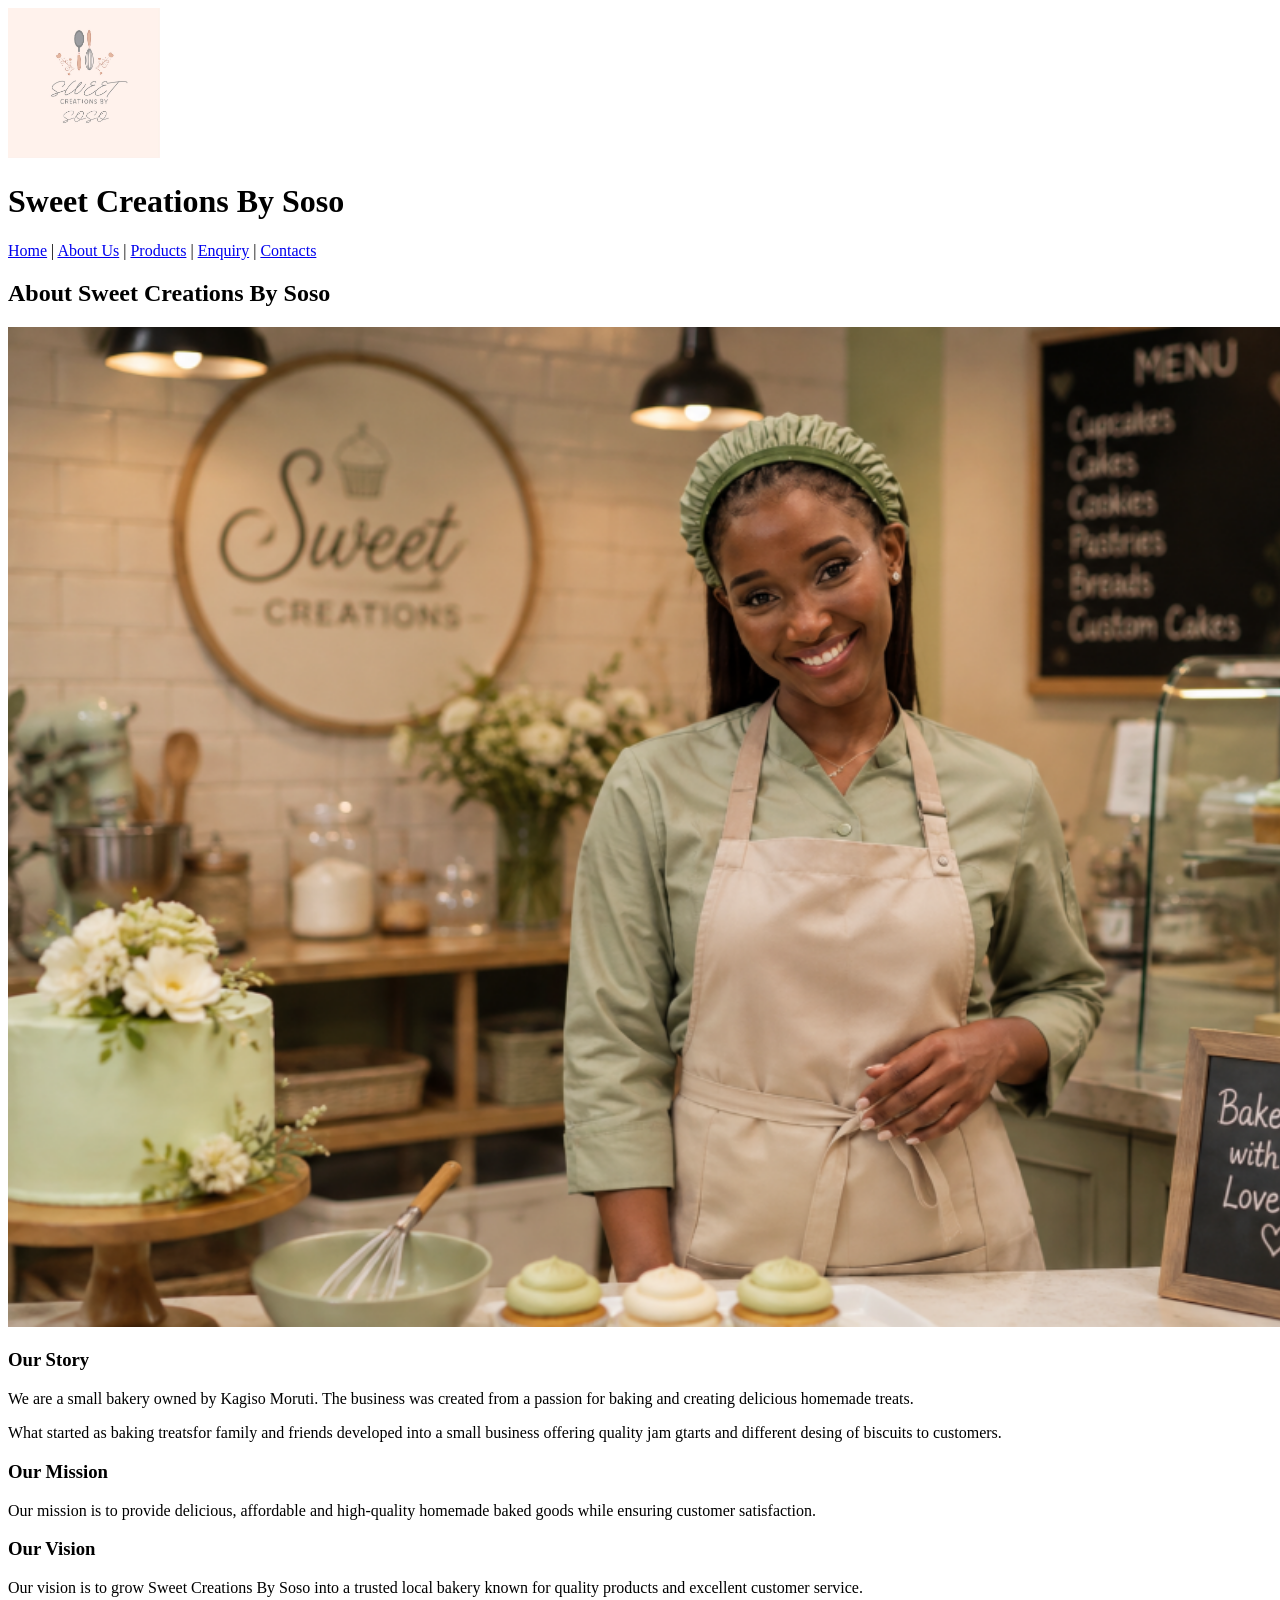
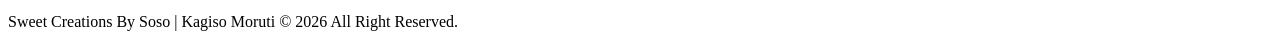
==== about.html @ 3619a00d "WEBE5020 - Task 1 This is Task 1 requirements and HTML contents" ====
<!DOCTYPE html>
<html lang ="en">
    <head>
        <meta charset="UTF-8">
        <meta name="viewport" content="width=device-with, initial-scale=1.0">

        <title>Sweet Creations By Soso | About Us</title>

    </head>

    <body>

        <header>
            <div class="Logo">
                <img src="_images/_logo.jpg" height="150" weight="100" alt="Sweet Creations By Soso Logo">
                <h1> Sweet Creations By Soso</h1>
            </div>

            <nav>
                <a href="index.html">Home</a> |
                <a href="about.html">About Us</a> |
                <a href="products.html">Products</a> |
                <a href="enquiry.html">Enquiry</a> |
                <a href="contact.html">Contacts</a>
            </nav>
        </header>

        <main>

            <sections class="about">
                <h2> About Sweet Creations By Soso </h2>

                <img src="_images/_owner.png" height="1000" weight="2500" alt="Sweet Creations By Soso bakes products">

                <h3> Our Story</h3>
                <p> We are a small bakery owned by Kagiso Moruti. 
                    The business was created from a passion for baking and creating delicious homemade treats.
                </p>

                <p> What started as baking treatsfor family and friends
                    developed into a small business offering quality jam gtarts and different desing of biscuits to customers. </p>

                    <h3> Our Mission</h3>

                    <p> Our mission is to provide delicious, affordable and high-quality homemade baked goods while ensuring customer satisfaction.</p>

                    <h3> Our Vision</h3>

                    <p> Our vision is to grow Sweet Creations By Soso into a trusted local bakery known for quality products and excellent customer service.</p>

            </sections>
        </main>

        <footer>
            <p>Sweet Creations By Soso | Kagiso Moruti &copy; 2026 All Right Reserved.</p>

        </footer>

        
    </body>
</html>
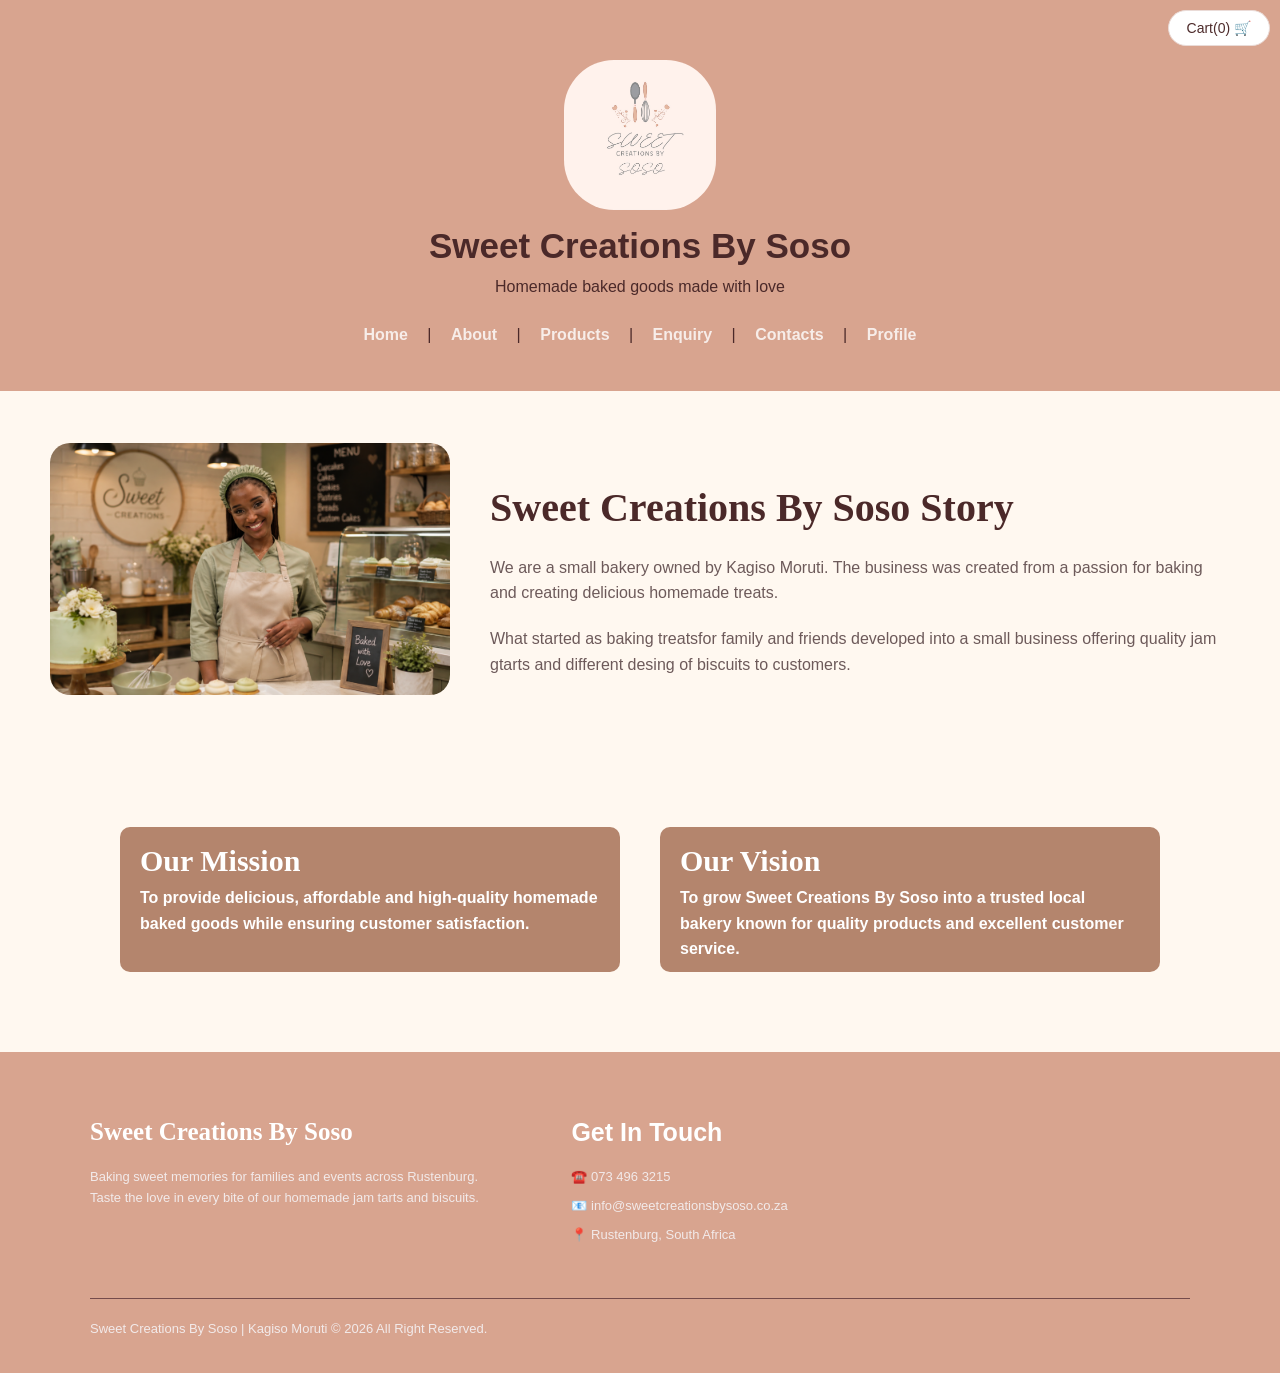
==== commit f20ccd4b: "made few changes and also added css Half of the things needed" ====
--- a/about.html
+++ b/about.html
@@ -1,59 +1,97 @@
 <!DOCTYPE html>
 <html lang ="en">
-    <head>
+    <header>
         <meta charset="UTF-8">
         <meta name="viewport" content="width=device-with, initial-scale=1.0">
 
         <title>Sweet Creations By Soso | About Us</title>
+        <link rel="stylesheet" href="css/styles.css">
 
-    </head>
+    </header>
 
     <body>
 
         <header>
-            <div class="Logo">
-                <img src="_images/_logo.jpg" height="150" weight="100" alt="Sweet Creations By Soso Logo">
+            <div class="logo">
+                <img src="_images/_logo.jpg" height="150" weight="100" alt="Sweet Creations By Soso Logo"> </div>
                 <h1> Sweet Creations By Soso</h1>
+                
+                 <p> Homemade baked goods made with love</p>
+
+            <button class="cart">
+                Cart(0) 🛒
+            </button>
             </div>
 
             <nav>
                 <a href="index.html">Home</a> |
-                <a href="about.html">About Us</a> |
+                <a href="about.html">About</a> |
                 <a href="products.html">Products</a> |
                 <a href="enquiry.html">Enquiry</a> |
-                <a href="contact.html">Contacts</a>
+                <a href="contact.html">Contacts</a> |
+                <a href="profile.html">Profile</a>
             </nav>
         </header>
 
         <main>
 
-            <sections class="about">
-                <h2> About Sweet Creations By Soso </h2>
+            <sections class="hero">
+
 
                 <img src="_images/_owner.png" height="1000" weight="2500" alt="Sweet Creations By Soso bakes products">
 
-                <h3> Our Story</h3>
+                <div class="hero-story">
+                <h3> Sweet Creations By Soso Story</h3>
                 <p> We are a small bakery owned by Kagiso Moruti. 
                     The business was created from a passion for baking and creating delicious homemade treats.
                 </p>
 
                 <p> What started as baking treatsfor family and friends
                     developed into a small business offering quality jam gtarts and different desing of biscuits to customers. </p>
+                    </div>
+            </sections>
 
-                    <h3> Our Mission</h3>
+                    <section class="about-cards">
+                        <div class="features-container">
+                    
+                    <div class="cards">
+                        <h4> Our Mission</h4>
+                        <p> To provide delicious, affordable and high-quality homemade baked goods while ensuring customer satisfaction.</p>
+                    </div>
 
-                    <p> Our mission is to provide delicious, affordable and high-quality homemade baked goods while ensuring customer satisfaction.</p>
-
-                    <h3> Our Vision</h3>
-
-                    <p> Our vision is to grow Sweet Creations By Soso into a trusted local bakery known for quality products and excellent customer service.</p>
+                    <div class="cards">
+                        <h4> Our Vision</h4>
+                        <p> To grow Sweet Creations By Soso into a trusted local bakery known for quality products and excellent customer service.</p>
+                        </div>
 
             </sections>
         </main>
 
         <footer>
+            <div class="footer-container">
+
+                <div>
+                    <h3> Sweet Creations By Soso</h3>
+
+                    <p>
+                        Baking sweet memories for families and events across Rustenburg. Taste the love in every bite of our homemade jam tarts and biscuits.
+                    </p>
+                </div>
+
+                <div class="footer-contact">
+
+                    <h4> Get In Touch</h4>
+
+                    <p> ☎️ 073 496 3215</p>
+                    <p> 📧 info@sweetcreationsbysoso.co.za</p>
+                    <p> 📍 Rustenburg, South Africa</p>
+                </div>
+            </div>
+        
+
+            <div class="footer-bottom">
             <p>Sweet Creations By Soso | Kagiso Moruti &copy; 2026 All Right Reserved.</p>
-
+            </div>
         </footer>
 
         
--- a/css/styles.css
+++ b/css/styles.css
@@ -0,0 +1,1056 @@
+*{
+    margin: 0;
+    padding: 0;
+    box-sizing: border-box;
+}
+
+body {
+    font-family: Arial, Helvetica, sans-serif;
+    background-color: #fff8f0;
+    color: #4b2929;
+    line-height: 1.6;
+}
+
+header {
+    background-color: #d8a48f;
+    padding: 20px 0;
+    text-align: center;
+}
+
+header .container {
+    display: flex;
+    justify-content: space-between;
+    align-items: center;
+    flex-wrap: wrap;
+    padding: 20px 40px;
+}
+
+.header-buttons {
+    position: absolute;
+    top: 20px;
+    right: 30px;
+    display: flex;
+    gap: 10px;
+}
+
+.header-buttons a {
+    text-decoration: none;
+    color: white;
+    background-color: #39300a;
+    padding: 10px 18px;
+    border-radius: 20px;
+    font-size: 14px;
+}
+
+.header-buttons a:hover {
+    background-color: #3e3507;
+}
+
+
+header h1 {
+    font-size: 35px;
+}
+
+nav ul {
+    list-style: none;
+    display: flex;
+    gap: 20px;
+}
+
+.logo img{
+    border-radius: 50px;
+}
+
+.logo h1 {
+    font-size: 28px;
+    display: flex; /* Use flexbox to align the logo image and text */
+    align-items: center; /* Vertically center the items */
+    gap: 10px; /* Space between the logo image and text */
+    font-size: 28px;
+    letter-spacing: 2px;
+}
+
+.logo h1 img {
+    height: 200px; /* Adjust the height of the logo image */
+    width: auto; /* Maintain aspect ratio */
+    object-fit: contain; /* Ensure the image fits within the specified height */
+}
+
+.logo:hover {
+    transform: scale(1.05);
+    transition: transform 0.3s ease;
+}
+
+.tagline {
+    font-size: 14px;
+    color: rgba(255, 255, 255, 0.6);
+    margin-top: 5px;
+    font-weight: 400;
+}
+
+/*  pseudo-selector is a keyword added to a CSS selector that allows you to style elements based on temporary states, user behavior, or specific parts of an element without needing to change your HTML */
+nav a:link {
+    color: rgba(255, 255, 255, 0.8);
+    text-decoration: none;
+    font-weight: 600;
+    padding: 8px 0;
+    transition: color 0.3s ease;
+}
+
+nav a:visited {
+    color: rgba(255, 255, 255, 0.6);
+}
+
+nav a{
+    color: white;
+    display: inline-block;
+    text-decoration: none;
+    margin: 15px;
+    font-weight: bold;
+}
+
+nav a:hover{
+    color: #4b2e2e;
+}
+
+.hero{ 
+    background-color: linear-gradient(135deg, #f5e0d3, #f9f1ed);
+    display: flex;
+    justify-content: center;
+    align-items: center;
+    gap: 40px;
+    padding: 50px;
+}
+
+.hero img{
+    width: 400px;
+    height: auto;
+    border-radius: 20px;
+}
+
+
+.hero h2{
+    font-size: 40px;
+    color: #4b2e2e;
+}
+
+.button{
+    background-color: #d4ac8f;
+    display: inline-block;
+    color: white;
+    border: none;
+    padding: 12px 25px;
+    cursor: pointer; /*where a user can click on a button to perform an action*/
+    border-radius: 25px;
+}
+
+.hero-button{
+    background-color: #e6b795;
+    display: inline-block;
+    color: white;
+    border: none;
+    padding: 12px 25px;
+    cursor: pointer; /*where a user can click on a button to perform an action*/
+    border-radius: 10px;
+     text-decoration: none;
+}
+
+.hero-button:link {
+    color: white;
+}
+
+button:hover{
+    background-color: #c59675;
+}
+
+.features{
+    display: flex;
+    flex-direction: column;
+    align-items: center;
+    text-align: center;
+    padding: 40px;
+}
+
+.features .card{
+    background-color: #d5986b;
+    color: white;
+    padding: 20px 30px;
+    text-decoration: none;
+    border: 2px solid white;
+    border-radius: 50px;
+    font-weight: 600;
+    display: flex;
+    flex-direction: column;
+    align-items: center;
+}
+
+.features-container{
+    display: grid;
+    grid-template-columns: repeat(auto-fit, minmax(250px, 1fr));
+    justify-content: center;
+    gap: 40px;
+    margin: 0 auto;
+    max-width: 1200px;
+    flex-wrap: wrap;
+}
+
+.features img{
+    width: 250px;
+    height: 250px;
+    border-radius: 20px;
+    display: block;
+    margin: 0 auto;
+}
+
+.features h2{
+    align-items: center;
+    font-size: 50px;
+    margin-bottom: 20px;
+    color: #4b2e2e;
+    gap: 20px;
+}
+
+.features h3{
+    font-size: 20px;
+    margin-bottom: 10px;
+    color: #d7c9c9;
+}
+
+.features p{
+    font-size: 12px;
+    color: white;
+}
+
+.card {
+    background-color: #c87e4a;
+    color: white;
+    padding: 10px 20px;
+    text-decoration: none;
+    border: 2px solid white;
+    border-radius: 50px;
+    font-weight: 600;
+    display: inline-block;
+}
+
+.card:hover {
+    background-color: #dbab89;
+    color: #1a1a2e;
+    transform: translateY(-3px);
+    box-shadow: 0 8px 25px rgba(255, 255, 255, 0.2);
+}
+
+/* Products Section */
+
+.products-section {
+    max-width: 1100px;
+    margin: auto;
+    padding: 80px 30px;
+}
+
+.section-label {
+    text-align: center;
+    color: pink;
+    font-size: 12px;
+    font-weight: bold;
+    letter-spacing: 1px;
+    text-transform: uppercase;
+    margin-bottom: 10px;
+}
+
+.products-card  {
+    text-align: center;
+    font-family: Georgia, 'Times New Roman', Times, serif;
+    color: #4b2e2e;
+    font-size: 42px;
+    margin-bottom: 40px;
+}
+
+.product-grid {
+    display: grid;
+    grid-template-columns: repeat (2, 1fr);
+    gap: 28px;
+}
+
+.products-card {
+    background-color: white;
+    border: 1px solid pink;
+    border-radius: 18px;
+    overflow: hidden;
+    box-shadow: 0 3px 10px rgba(90, 48, 0.05)
+}
+
+.product-card img {
+    width: 100%;
+    height: 260px;
+    object-fit: cover;
+    display: block;
+}
+
+.product-info {
+    padding: 20px 25px 25px;
+}
+
+.product-title {
+    display: flex;
+    justify-content: space-between;
+    align-items: center;
+    gap: 15px;
+    margin-bottom: 10px;
+}
+
+.product-title h3 {
+    font-family:Georgia, 'Times New Roman', Times, serif ;
+    font-size: 23px;
+    color: #4b2e2e;
+}
+
+.price {
+    font-family: Georgia, 'Times New Roman', Times, serif;
+    font-size: 20px;
+    font-weight: bold;
+    color: #4b2e2e;
+    white-space: nowrap;
+}
+
+.product-info {
+    color: grey;
+    font-size: 15px;
+    margin-bottom: 23px;
+}
+
+.btn {
+    display: inline-block;
+    text-decoration: none;
+    background-color: pink;
+    color: white;
+    padding: 13px 25px;
+    border-radius: 25px;
+    border: none;
+    font-weight: bold;
+    font-size: 14px;
+    cursor: pointer;
+}
+
+.btn:hover {
+    background-color: #c9455b;
+    transform: translateY(-2px);
+}
+
+.custom-order {
+    margin-top: 40px;
+    padding: 30px;
+    border: 1px solid #4b2e2e;
+    border-radius: 20px;
+    background-color: #fff8f0;
+    display: flex;
+    align-items: center;
+    justify-content: space-between;
+    gap: 30px;
+}
+
+.custom-content {
+    display: flex;
+    align-items: center;
+    gap: 20px;
+}
+
+.custom-icon {
+    width: 50px;
+    height: 50px;
+    flex-shrink: 0;
+    border-radius: 50%;
+    background-color: light pink;
+    display: flex;
+    align-items: center;
+    justify-content: center;
+    color: pink;
+    font-size: 20px;
+}
+
+.custom-orders h3{
+    font-family: Georgia, 'Times New Roman', Times, serif;
+    font-size: 22px;
+    color: #4b2e2e;
+    margin-bottom: 5px;
+
+}
+
+.custom-orders p {
+    color: gray;
+    font-size: 15px;
+}
+
+.cart {
+    border: 1px solid #eadbd7;
+    border-radius: 25px;
+    padding: 9px 18px;
+    background-color: white;
+    color: #4d2b2b;
+    font-size: 14px;
+    position: absolute;
+    right: 10px;
+    top: 10px;
+}
+
+.cart:hover {
+     background-color: #b79686;
+    transform: translateY(-2px);
+}
+
+/* about us page */
+
+.about {
+    padding: 80px 0;
+}
+
+.about-hero h2 {
+    font-family: Georgia, 'Times New Roman', Times, serif;
+    font-size: 48px;
+    text-align: center;
+    color: #4b2929;
+    margin-bottom: 60px;
+}
+.about-hero img {
+    display: block;
+    width: 280px;
+    height: 280px;
+    object-fit: cover;
+    border-radius: 50%;
+    border: 5px solid #e85c73;
+    margin: 0 auto 30px;
+}
+
+.hero-story h3 {
+    font-family: Georgia, 'Times New Roman', Times, serif;
+    font-size: 40px;
+    color: #4b2929;
+    margin-top: 35px;
+    margin-bottom: 15px;
+}
+
+.hero-story p {
+    max-width: 900px;
+    font-size: 16px;
+    color: #6d5a5a;
+    margin-bottom: 20px;
+}
+
+.about-cards {
+     max-width: 1100px;
+    margin: auto;
+    padding: 80px 30px;
+}
+
+
+.cards {
+    background-color: #b4856d;
+    color: white;
+    padding: 10px 20px;
+    text-decoration: none;
+    border-radius: 10px;
+    font-weight: 600;
+    display: inline-block;
+}
+
+.cards h4 {
+    font-size: 30px;
+    font-family: Cambria, Cochin, Georgia, Times, 'Times New Roman', serif;
+}
+
+/* Responsive design for the about page */
+@media screen and (max-width: 768px) {
+    header {
+        flex-direction: column;
+        text-align: center;
+    }
+
+    nav ul {
+        flex-direction: column;
+        align-items: center;
+        gap: 15px;
+    }
+
+    .about {
+        padding: 50px 0;
+    }
+
+    .about h2 {
+        font-size: 36px;
+    }
+
+    .about img {
+        width: 220px;
+        height: 220px;
+    }
+
+    .about h3 {
+        font-size: 25px;
+    }
+
+    .about p {
+        font-size: 15px;
+    }
+}
+
+/* enquiry page */
+
+.enquiry-section {
+    width: 90%;
+    max-width: 1200px;
+    margin: 70px auto;
+    display: grid;
+    grid-template-columns: 1fr 1.4fr;
+    gap: 60px;
+    align-items: start;
+
+}
+
+.enquiry-info {
+    padding-top: 10px;
+}
+
+.enquiry-info .small-title {
+    color: #d56b79;
+    font-size: 13px;
+    font-weight: bold;
+    text-transform: uppercase;
+    margin-bottom: 15px;
+}
+
+.enquiry-info h2 {
+    font-family: Georgia, 'Times New Roman', Times, serif;
+    font-size: 43px;
+    line-height: 1.15;
+    color: #4d2929;
+    margin-bottom: 25px;
+}
+
+.enquiry-info p {
+    color: #756666;
+    font-size: 16px;
+    margin-bottom: 25px;
+    max-width: 500px;
+}
+
+.enquiry-info li {
+    margin: 15px 0;
+    font-weight: bold;
+    color: #654b4b;
+}
+
+.enquiry-form {
+    background-color: #ffffff;
+    border: 1px solid #e7dcd7;
+    border-radius: 20px;
+    padding: 40px;
+    box-shadow: 0 3px 12px rgba(70, 40, 40, 0.05);
+}
+
+.enquiry-form h2 {
+    font-family: Georgia, 'Times New Roman', Times, serif;
+    font-size: 27px;
+    color: #4d2929;
+    margin-bottom: 25px;
+}
+
+.form-row {
+    display: grid;
+    grid-template-columns: 1fr 1fr;
+    gap: 20px;
+}
+
+.form-group {
+    display: flex;
+    flex-direction: column;
+    margin-bottom: 20px;
+}
+
+.form-group label {
+    font-size: 13px;
+    font-weight: bold;
+    color: #4d3a3a;
+    margin-bottom: 7px;
+}
+
+.form-group input,select, textarea {
+    width: 100%;
+    padding: 13px;
+    border: 1px solid #e4d8d3;
+    border-radius: 8px;
+    background-color: #fffaf8;
+    font-family:Arial, Helvetica, sans-serif;
+    font-size: 14px;
+    color: #4d3a3a;
+    outline: none;
+}
+
+.form-group input:focus, select:focus, textarea:focus {
+    border-color: #df6375;
+    box-shadow: 0 0 0 2px rgba(223, 99, 117, 0.12)
+}
+
+.form-group textarea {
+    min-height: 110px;
+    resize: vertical;
+}
+
+.submit-btn {
+    border: none;
+    background-color: #e45d70;
+    color: white;
+    padding: 14px 28px;
+    border-radius: 30px;
+    font-size: 14px;
+    font-weight: bold;
+    cursor: pointer;
+    transition: 0.3s;
+}
+
+.submit-btn:hover {
+    background-color: #c94d61;
+    transform: translateY(-2px);
+}
+
+/* Contact page */
+
+.contact-section {
+    max-width: 1180px;
+    margin: 80px auto;
+    padding: 0 30px;
+    display: grid;
+    grid-template-columns: 1fr 1fr;
+    gap: 70px;
+    align-items: start;
+}
+
+
+.contact-section {
+    max-width: 1180px;
+    margin: 80px auto;
+    padding: 0 30px;
+    display: grid;
+    grid-template-columns: 1fr 1fr;
+    gap: 70px;
+    align-items: start;
+}
+
+.small-title {
+    color: #c97987;
+    font-size: 12px;
+    font-weight: bold;
+}
+
+.contact-info h2{
+    font-family:Georgia, 'Times New Roman', Times, serif;
+    font-size: 40px;
+    margin: 15px 0;
+    color: #4e2929;
+
+}
+
+.intro {
+    color: #777;
+    margin-bottom: 35px;
+    font-size: 15px;
+}
+
+.contact-item {
+    display: flex;
+    align-items: center;
+    gap: 15px;
+    margin-bottom: 25px;
+}
+
+.contact-item span {
+    display: block;
+    font-size: 10px;
+    font-weight: bold;
+    color: #8a7474;
+    margin-bottom: 2px;
+}
+
+.contact-item strong {
+    display: block;
+    font-family:Georgia, 'Times New Roman', Times, serif;
+    font-size: 15px;
+    color: #4e2929;
+}
+
+.contact-container {
+    display: flex;
+    flex-direction: column;
+    align-items: flex-start;
+    gap: 30px;
+    margin: 40px auto;
+}
+
+
+.map {
+    flex: 1;
+    height: 330px;
+    border-radius: 30px;
+    overflow: hidden;
+    border: 1px solid #eadbd7;
+
+}
+
+
+
+.message-box {
+    background-color: white;
+    border: 1px solid #eadbd7;
+    border-radius: 20px;
+    padding: 30px;
+    box-shadow: 0 30px 10px rgba(0,0,0,0.03)
+}
+
+.message-box h3 {
+    font-family: Georgia, 'Times New Roman', Times, serif;
+    font-size: 25px;
+    margin-bottom: 20px;
+}
+
+form {
+    display: flex;
+    flex-direction: column;
+    gap: 12px;
+}
+
+input, textarea {
+    width: 100%;
+    padding: 14px;
+    border: 1px solid #eadbd7;
+    border-radius: 8px;
+    background-color: #fffaf8;
+    font-family:Arial, Helvetica, sans-serif;
+    font-size: 14px;
+    outline: none;
+}
+
+input:focus, textarea:focus {
+    border-color: #d96578;
+}
+
+textarea {
+    height: 95px;
+    resize: vertical;
+}
+
+/* Profile Page */
+
+.profile-page {
+    background: #fffaf7;
+    padding: 70px 7%;
+    min-height: 700px;
+}
+
+.profile-title {
+    text-align: center;
+    margin-bottom: 45px;
+}
+
+.small-title {
+    color: #d96b7b;
+    font-size: 14px;
+    font-weight: bold;
+    letter-spacing: 1px;
+}
+
+.profile-title h2 {
+    color: #572f2f;
+    font-family: Georgia, 'Times New Roman', Times, serif;
+    font-size: 48px;
+    margin: 10px 0;
+}
+
+.profile-title p:last-child {
+    color: #777;
+}
+
+.profile-container {
+    max-width: 1100px;
+    margin: auto;
+    display: grid;
+    grid-template-columns: 320px 1fr;
+    gap: 25px;
+    align-content: center;
+}
+
+.profile-card {
+    background: white;
+    border: 1px solid #eadede;
+    border-radius: 20px;
+    padding: 35px;
+    text-align: center;
+    box-shadow: 0 5px 20px rgba(80, 40, 0.05);
+}
+
+.profile-picture {
+    width: 110px;
+    height: 110px;
+    margin: 0 auto 20px;
+    background: #fde5e8;
+    border-radius: 50%;
+    display: flex;
+    align-content: center;
+    justify-content: center;
+    font-size: 50px;
+}
+
+.profile-card h3 {
+    color: #572f2f;
+    font-family:Georgia, 'Times New Roman', Times, serif;
+    font-size: 25px;
+    margin-bottom: 5px;
+}
+
+.upload-button:hover {
+    color: #e18c8c;
+}
+
+.profile-role {
+    color: #c86b78;
+    margin-bottom: 25px;
+}
+
+.profile-layout {
+    display: grid;
+    grid-template-columns: 350px 1fr;
+    gap: 50px;
+    max-width: 1000px;
+    margin: 40px auto;
+    align-items: start;
+}
+
+.information-card {
+    grid-column: 1;
+}
+
+.info-row {
+   grid-column: 2;
+   padding: 20px;
+}
+
+.info-row label {
+    color: #a36b70;
+    font-size: 13px;
+    font-weight: bold;
+    display: block;
+    margin-bottom: 6px;
+}
+
+.info-row p {
+    color: #4b4b4b;
+    margin: 0;
+}
+
+.account-card {
+    grid-column: 1 / 3;
+    text-align: center;
+    margin-top: 20px;
+}
+
+.setting-button {
+    background: #fff8f6;
+    border: 1px solid #eadede;
+    padding: 14px 20px;
+    margin-right: 10px;
+    border-radius: 10px;
+    cursor: pointer;
+}
+
+/* Login & Sign up pages */
+
+.auth-page {
+    background-color: #fffaf7;
+    display: flex;
+    justify-content: center;
+    align-items: center;
+    padding: 60px 20px;
+}
+
+.auth-card {
+    width: 90%;
+    max-width: 1300px;
+    margin: 50px auto;
+    box-sizing: border-box;
+    background-color: white;
+    border: 1px solid #eadbd7;
+    border-radius: 30px;
+    padding: 35px 45px;
+    box-shadow: 0 8px 30px rgba(80, 40, 40, 0.08)
+}
+
+.auth-small-title {
+    text-align: center;
+    color: #d36878;
+    font-size: 15px;
+    font-weight: bold;
+    letter-spacing: 1px;
+    margin-bottom: 8px;
+}
+
+.auth-card h1 {
+    text-align: center;
+    font-family:Georgia, 'Times New Roman', Times, serif;
+    color: #552d2d;
+    font-size: 36px;
+    margin-bottom: 10px;
+}
+
+.auth-description {
+    text-align: center;
+    color: #777;
+    font-size: 14px;
+    margin-bottom: 30px;
+}
+
+.auth-form-group {
+    display: flex;
+    flex-direction: column;
+    margin-bottom: 20px;
+}
+
+.auth-form-group label {
+    color: #573636;
+    display: block;
+    font-size: 14px;
+    font-weight: bold;
+    margin-bottom: 8px;
+}
+
+.auth-form-group input {
+    width: 100%;
+    padding: 12px 15px;
+    border: 1px solid #e3d6d2;
+    border-radius: 9px;
+    background-color: #fffaf8;
+    color: #4d3030;
+    box-sizing: border-box;
+    font-size: 14px;
+    outline: none;
+}
+
+.auth-form-group input:focus {
+    border-color: #d96578;
+    box-shadow: 0 0 0 3px rgba(217, 101, 120, 0.1);
+}
+
+.terms {
+    display: flex;
+    align-items: center;
+    gap: 10px;
+    align-items: flex-start;
+    color: #777;
+    font-size: 12px;
+    margin: 5px 0 20px;
+    white-space: nowrap;
+}
+
+
+.terms input {
+    margin-top: 3px;
+    accent-color: #d96578;
+}
+
+.login-option {
+    display: flex;
+    justify-content: space-between;
+    align-items: center;
+    margin: 5px 0 20px;
+    font-size: 12px;
+    color: #777;
+}
+
+
+.login-option label {
+    display: flex;
+    align-items: center;
+    gap: 10px;
+    white-space: nowrap;
+}
+
+.login-option input {
+    accent-color: #d96578;
+}
+
+
+.login-option a {
+    color: #d45f71;
+    text-decoration: none;
+}
+
+
+.login-option a:hover {
+    text-decoration: underline;
+}
+
+
+.switch {
+    text-align: center;
+    color: #777;
+    font-size: 13px;
+    margin-top: 20px;
+}
+
+
+.switch a {
+    color: #d45f71;
+    font-weight: bold;
+    text-decoration: none;
+}
+
+
+.switch a:hover {
+    text-decoration: underline;
+}
+
+
+
+footer{
+    background-color: #d8a48f;
+    color: white;
+    padding: 60px 5% 25px;
+}
+
+.footer-container {
+    max-width: 1100px;
+    margin: auto;
+    display: grid;
+    grid-template-columns: 1.5fr 1fr 1fr;
+    gap: 70px;
+}
+
+footer h3 {
+    font-family: Georgia, 'Times New Roman', Times, serif;
+    font-size: 25px;
+    margin-bottom: 15px;
+}
+
+footer h4 {
+    font-size: 25px;
+    text-decoration: uppercase;
+    margin-bottom: 15px;
+}
+
+footer p {
+    color: #f2eaea;
+    font-size: 13px;
+    margin-bottom: 8px;
+}
+
+.footer-contact p {
+    display: flex;
+    gap: 10px;
+}
+
+.footer-bottom {
+    max-width: 1100px;
+    margin: 45px auto 0;
+    padding-top: 20px;
+    border-top: 1px solid #754b4b;
+    display: flex;
+    justify-content: space-between;
+    font-size: 12px;
+    color: #d9bebe;
+}
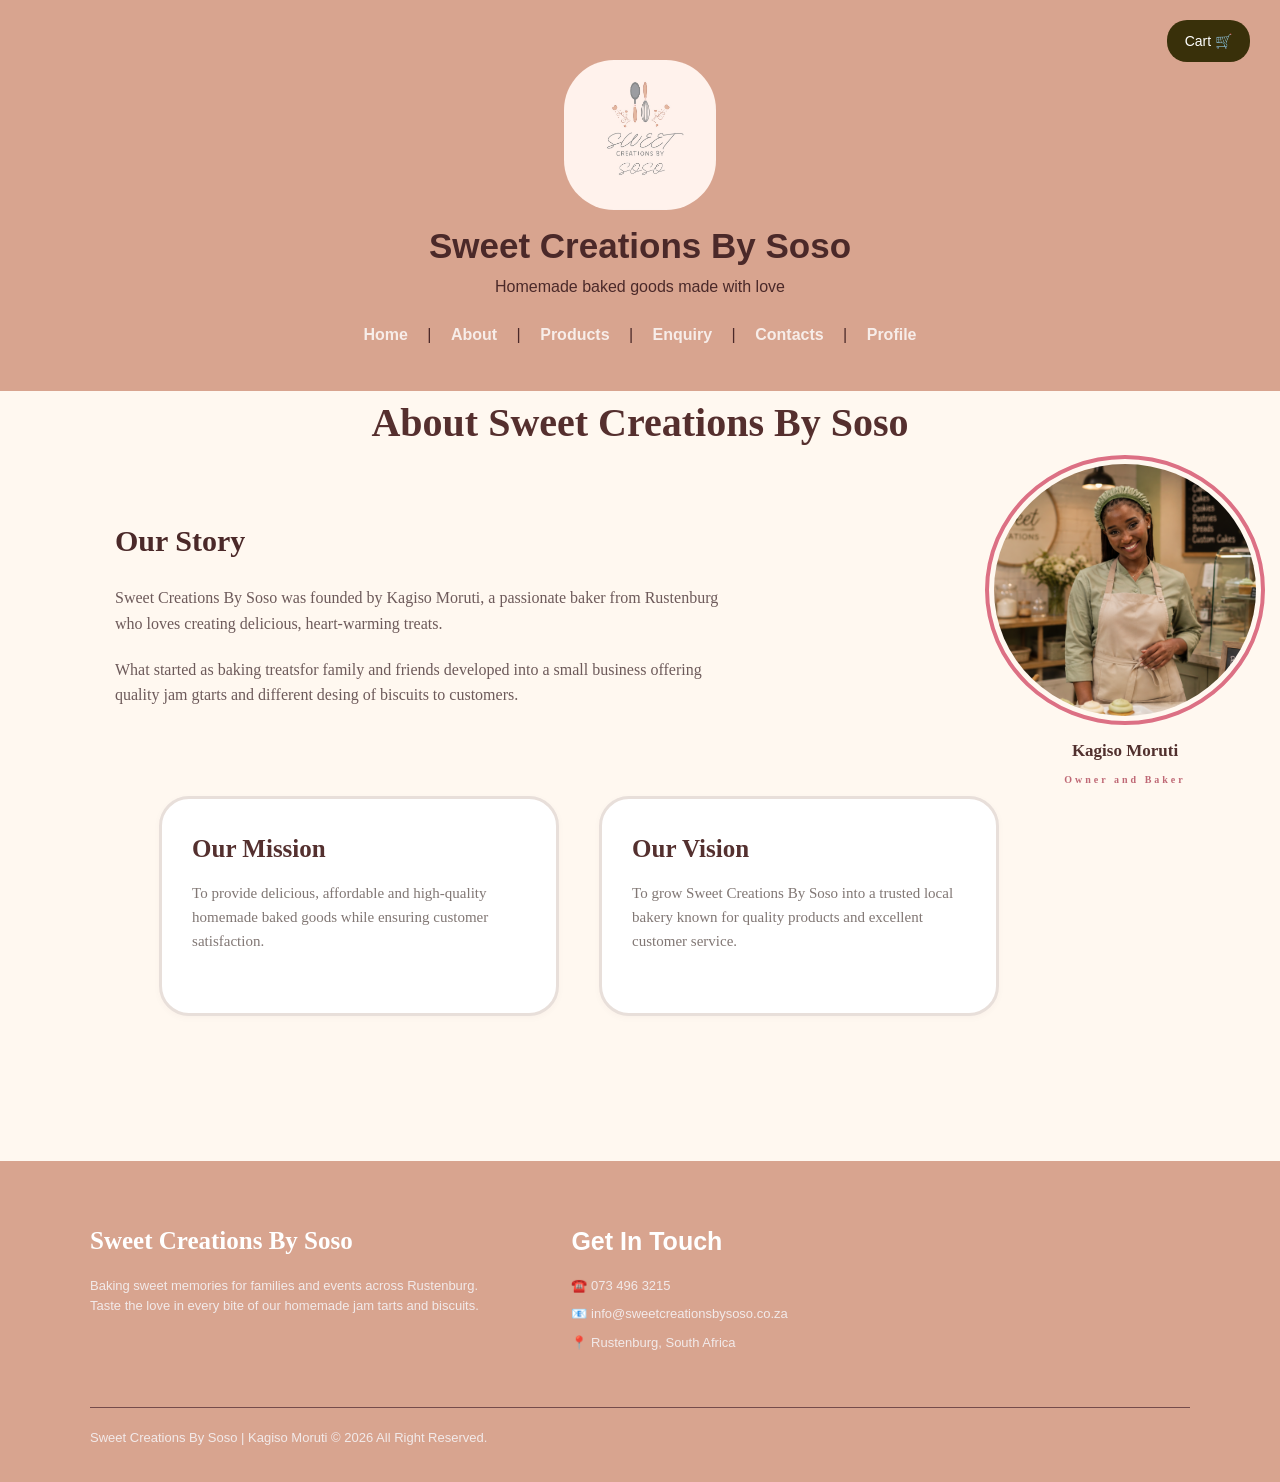
==== commit 8348198f: "Changes and fixes i changed the details on pages and added things" ====
--- a/about.html
+++ b/about.html
@@ -18,10 +18,9 @@
                 
                  <p> Homemade baked goods made with love</p>
 
-            <button class="cart">
-                Cart(0) 🛒
-            </button>
-            </div>
+           <div class="header-buttons">
+        <a href="cart.html">Cart 🛒</a></button>
+        </div>
 
             <nav>
                 <a href="index.html">Home</a> |
@@ -35,24 +34,39 @@
 
         <main>
 
-            <sections class="hero">
+            <sections class="about-heading">
 
 
-                <img src="_images/_owner.png" height="1000" weight="2500" alt="Sweet Creations By Soso bakes products">
+                <h1>About Sweet Creations By Soso</h1>
 
+            </sections>
+
+
+            <section class="hero-section">
                 <div class="hero-story">
-                <h3> Sweet Creations By Soso Story</h3>
-                <p> We are a small bakery owned by Kagiso Moruti. 
-                    The business was created from a passion for baking and creating delicious homemade treats.
+
+                <h3> Our Story </h3>
+
+                <p> Sweet Creations By Soso was founded by Kagiso Moruti, 
+                    a passionate baker from Rustenburg who loves creating delicious, heart-warming treats.
+                    
                 </p>
 
                 <p> What started as baking treatsfor family and friends
-                    developed into a small business offering quality jam gtarts and different desing of biscuits to customers. </p>
+                    developed into a small business offering quality jam gtarts and different desing of biscuits to customers.</p>
+                    </div>
+
+                    <div class="owner">
+                        <div class="owner-image">
+                            <img src="_images/_owner.png" alt="Kagiso Moruti, owner and baker">
+                        </div>
+
+                        <h3>Kagiso Moruti</h3>
+                        <span>Owner and Baker</span>
                     </div>
             </sections>
 
                     <section class="about-cards">
-                        <div class="features-container">
                     
                     <div class="cards">
                         <h4> Our Mission</h4>
--- a/css/styles.css
+++ b/css/styles.css
@@ -135,7 +135,7 @@
 }
 
 .button{
-    background-color: #d4ac8f;
+    background-color: #9e4747;
     display: inline-block;
     color: white;
     border: none;
@@ -172,11 +172,11 @@
 }
 
 .features .card{
-    background-color: #d5986b;
-    color: white;
+    background-color: #e4cfbf;
+    color: rgb(170, 133, 133);
     padding: 20px 30px;
     text-decoration: none;
-    border: 2px solid white;
+    border: 2px solid rgb(196, 170, 170);
     border-radius: 50px;
     font-weight: 600;
     display: flex;
@@ -213,12 +213,12 @@
 .features h3{
     font-size: 20px;
     margin-bottom: 10px;
-    color: #d7c9c9;
+    color: #9e4747;
 }
 
 .features p{
     font-size: 12px;
-    color: white;
+    color: rgb(15, 15, 15);
 }
 
 .card {
@@ -242,52 +242,66 @@
 /* Products Section */
 
 .products-section {
+    width: 90%;
     max-width: 1100px;
-    margin: auto;
-    padding: 80px 30px;
-}
-
-.section-label {
-    text-align: center;
-    color: pink;
-    font-size: 12px;
-    font-weight: bold;
+    margin: 0 auto;
+    padding: 70px 0 ;
+    
+}
+
+.products-heading{
+    text-align: center;
+    margin-bottom: 45px;
+}
+
+.products-heading span {
+    color: #c86c7b;
+    font-size: 11px;
+    font-weight: 700;
     letter-spacing: 1px;
-    text-transform: uppercase;
-    margin-bottom: 10px;
-}
-
-.products-card  {
-    text-align: center;
-    font-family: Georgia, 'Times New Roman', Times, serif;
-    color: #4b2e2e;
+}
+
+.products-heading h1 {
+    font-family:Georgia, 'Times New Roman', Times, serif;
+    color: #54302f;
     font-size: 42px;
-    margin-bottom: 40px;
-}
-
-.product-grid {
+    margin-top: 8px;
+}
+
+.products-container {
     display: grid;
-    grid-template-columns: repeat (2, 1fr);
-    gap: 28px;
-}
-
-.products-card {
-    background-color: white;
-    border: 1px solid pink;
-    border-radius: 18px;
-    overflow: hidden;
-    box-shadow: 0 3px 10px rgba(90, 48, 0.05)
+    grid-template-columns: 1fr 1fr;
+    gap: 30px;
+    align-items: center;
+    padding: 10px 5px 25px;
+}
+
+.product-card {
+    width: 100%;
+    background: #ffffff;
+    border: 1px solid #e7ded9;
+    border-radius: 40px;
+    box-shadow: 0 3px 10px rgba(80, 40, 30, 0.05);
+
+}
+
+.product-card:hover {
+    transform: translateY(-5px);
+    box-shadow: 0 8px 20px rgba(80, 40 30, 0.12);
 }
 
 .product-card img {
     width: 100%;
-    height: 260px;
+    border-radius: 20px;
+    height: 265px;
+    display: block;
+    margin: 0 auto;
     object-fit: cover;
-    display: block;
+
 }
 
 .product-info {
-    padding: 20px 25px 25px;
+    padding: 22px 25px 25px;
 }
 
 .product-title {
@@ -303,6 +317,13 @@
     font-size: 23px;
     color: #4b2e2e;
 }
+.product-title span {
+    font-family:'Times New Roman', Times, serif;
+    color: #54302f;
+    font-size: 19px;
+    font-weight: 600;
+    white-space: nowrap;
+}
 
 .price {
     font-family: Georgia, 'Times New Roman', Times, serif;
@@ -312,149 +333,146 @@
     white-space: nowrap;
 }
 
-.product-info {
-    color: grey;
-    font-size: 15px;
-    margin-bottom: 23px;
-}
-
-.btn {
-    display: inline-block;
-    text-decoration: none;
-    background-color: pink;
-    color: white;
-    padding: 13px 25px;
+.product-info p {
+    color: #817774;
+    font-size: 13px;
+    line-height: 1.7;
+    margin-bottom: 20px;
+}
+
+.add-cart {
+    border: none;
+    background: #df5d70;
+    color: #ffffff;
+    padding: 12px 25px;
     border-radius: 25px;
-    border: none;
-    font-weight: bold;
-    font-size: 14px;
+    font-size: 12px;
+    font-weight: 600;
     cursor: pointer;
 }
 
-.btn:hover {
-    background-color: #c9455b;
+.add-cart:hover {
+    background: #c84f62;
     transform: translateY(-2px);
 }
 
-.custom-order {
-    margin-top: 40px;
-    padding: 30px;
-    border: 1px solid #4b2e2e;
-    border-radius: 20px;
-    background-color: #fff8f0;
-    display: flex;
-    align-items: center;
-    justify-content: space-between;
-    gap: 30px;
-}
-
-.custom-content {
-    display: flex;
-    align-items: center;
-    gap: 20px;
-}
-
-.custom-icon {
-    width: 50px;
-    height: 50px;
-    flex-shrink: 0;
-    border-radius: 50%;
-    background-color: light pink;
-    display: flex;
-    align-items: center;
-    justify-content: center;
-    color: pink;
-    font-size: 20px;
-}
-
-.custom-orders h3{
+
+
+/* about us page */
+
+.about-heading {
+    text-align: center;
+    padding-top: 68px;
+    padding-bottom: 38px;
+}
+
+.about-heading h1 {
+    font-family:'Times New Roman', Times, serif;
+    font-size: 40px;
+    font-weight: 600;
+    color: #552f2e;
+}
+
+.hero-section {
+    width: 89.5%;
+    max-width: 1050px;
     font-family: Georgia, 'Times New Roman', Times, serif;
-    font-size: 22px;
-    color: #4b2e2e;
-    margin-bottom: 5px;
-
-}
-
-.custom-orders p {
-    color: gray;
-    font-size: 15px;
-}
-
-.cart {
-    border: 1px solid #eadbd7;
-    border-radius: 25px;
-    padding: 9px 18px;
-    background-color: white;
-    color: #4d2b2b;
-    font-size: 14px;
-    position: absolute;
-    right: 10px;
-    top: 10px;
-}
-
-.cart:hover {
-     background-color: #b79686;
-    transform: translateY(-2px);
-}
-
-/* about us page */
-
-.about {
-    padding: 80px 0;
-}
-
-.about-hero h2 {
-    font-family: Georgia, 'Times New Roman', Times, serif;
-    font-size: 48px;
-    text-align: center;
-    color: #4b2929;
-    margin-bottom: 60px;
-}
-.about-hero img {
-    display: block;
-    width: 280px;
-    height: 280px;
-    object-fit: cover;
-    border-radius: 50%;
-    border: 5px solid #e85c73;
-    margin: 0 auto 30px;
+    grid-template-columns: 1fr 330px;
+    align-items: center;
+    gap: 5px;
+    padding: 0 0 80px;
+    display: grid;
+    margin: 0 auto;
 }
 
 .hero-story h3 {
     font-family: Georgia, 'Times New Roman', Times, serif;
-    font-size: 40px;
+    font-size: 30px;
     color: #4b2929;
-    margin-top: 35px;
-    margin-bottom: 15px;
+    margin-bottom: 20px;
+    flex: 1px;
 }
 
 .hero-story p {
-    max-width: 900px;
+    max-width: 620px;
     font-size: 16px;
     color: #6d5a5a;
     margin-bottom: 20px;
+    flex: 1px;
+}
+
+.owner {
+    text-align: center;
+}
+
+.owner-image {
+    width: 280px;
+    height: 270px;
+    margin: 0 auto 12px;
+    border-radius: 50%;
+    padding: 5px;
+    border: 4px solid #dc7084;
+    overflow: hidden;
+}
+
+.owner-image img {
+    width: 100%;
+    height: 100%;
+    object-fit: cover;
+    border-radius: 50%;
+    flex: 0 0 auto;
+    gap: 10px;
+}
+
+.owner h3 {
+    font-family:Georgia, 'Times New Roman', Times, serif;
+    font-size: 17px;
+    color: #51302e;
+    margin-bottom: 1px;
+}
+
+.owner span{
+    font-size: 10px;
+    font-weight: 600;
+    color: #bf6875;
+    letter-spacing: 3px;
 }
 
 .about-cards {
-     max-width: 1100px;
-    margin: auto;
-    padding: 80px 30px;
-}
-
+    width: 89.5%;
+    max-width: 1050px;
+    margin: 0 auto;
+    display: grid;
+    grid-template-columns: 1fr 1fr;
+    padding-bottom: 65px;
+    gap: 40px;
+}
 
 .cards {
-    background-color: #b4856d;
-    color: white;
-    padding: 10px 20px;
-    text-decoration: none;
-    border-radius: 10px;
-    font-weight: 600;
-    display: inline-block;
-}
+    box-sizing: border-box;
+    width: 400px;
+    max-width: 1100px;
+    background: #ffffff;
+    border: 3px solid #e8dfda;
+    border-radius: 30px;
+    padding: 30px;
+    gap: 10px;
+    min-height: 220px;
+    box-shadow: 0 2px 7px rgba(80, 40, 30, 0.03);
+}
+
 
 .cards h4 {
-    font-size: 30px;
+    font-size: 25px;
     font-family: Cambria, Cochin, Georgia, Times, 'Times New Roman', serif;
+    color: #54302f;
+    margin-bottom: 12px;
+}
+
+.cards p {
+    color: #817774;
+    font-size: 15px;
+    max-width: 450px;
 }
 
 /* Responsive design for the about page */
@@ -771,7 +789,7 @@
     max-width: 1100px;
     margin: auto;
     display: grid;
-    grid-template-columns: 320px 1fr;
+    grid-template-columns: 320px 1fr 1fr;
     gap: 25px;
     align-content: center;
 }
@@ -781,6 +799,7 @@
     border: 1px solid #eadede;
     border-radius: 20px;
     padding: 35px;
+
     text-align: center;
     box-shadow: 0 5px 20px rgba(80, 40, 0.05);
 }
@@ -815,7 +834,7 @@
 
 .profile-layout {
     display: grid;
-    grid-template-columns: 350px 1fr;
+    grid-template-columns: 350px 1fr 1fr;
     gap: 50px;
     max-width: 1000px;
     margin: 40px auto;
@@ -823,12 +842,17 @@
 }
 
 .information-card {
-    grid-column: 1;
+    grid-column: 2;
+    width: 1100px;
+    margin-top: 0;
+    align-items: flex-start;
+    gap: 60px;
 }
 
 .info-row {
    grid-column: 2;
    padding: 20px;
+   margin: 40px auto;
 }
 
 .info-row label {
@@ -1005,7 +1029,177 @@
     text-decoration: underline;
 }
 
-
+/* Cart Page */
+
+.cart-page {
+    width: 90%;
+    max-width: 1100px;
+    margin: auto;
+    padding: 70px 0;
+}
+
+
+.cart-heading {
+    text-align: center;
+    margin-bottom: 50px;
+}
+
+
+.cart-heading span {
+    color: #c86c7b;
+    font-size: 11px;
+    font-weight: 700;
+    letter-spacing: 1px;
+}
+
+.cart-heading h1 {
+    font-family: "Playfair Display", serif;
+    font-size: 42px;
+    margin: 7px 0;
+    color: #54302f;
+}
+
+
+.cart-heading p {
+    color: #817774;
+    font-size: 13px;
+}
+
+.cart-container {
+    display: flex;
+    justify-content: center;
+    grid-template-columns: 1fr 340px;
+    gap: 35px;
+    width: 100%;
+    align-items: start;
+}
+
+.cart-item {
+    background: white;
+    border: 1px solid #e7ded9;
+    border-radius: 16px;
+    padding: 18px;
+    display: grid;
+    grid-template-columns: 100px 1fr auto auto auto;
+    gap: 20px;
+    align-items: center;
+}
+
+
+.cart-item img {
+    width: 100px;
+    height: 100px;
+    object-fit: cover;
+    border-radius: 12px;
+}
+
+.item-details h2 {
+    font-family: "Playfair Display", serif;
+    font-size: 20px;
+    color: #54302f;
+    margin-bottom: 5px;
+}
+
+
+.item-details p {
+    font-size: 12px;
+    color: #817774;
+    margin-bottom: 7px;
+}
+
+
+.item-price {
+    font-size: 12px;
+    color: #c86c7b;
+    font-weight: 600;
+}
+
+.quantity {
+    display: flex;
+    align-items: center;
+    gap: 10px;
+    border: 1px solid #e4d8d4;
+    border-radius: 20px;
+    padding: 5px 8px;
+}
+
+.quantity button {
+    width: 25px;
+    height: 25px;
+    border: none;
+    background: #fbecef;
+    color: #b65f6f;
+    border-radius: 50%;
+    cursor: pointer;
+    font-weight: bold;
+}
+
+
+.quantity span {
+    min-width: 18px;
+    text-align: center;
+    font-size: 13px;
+}
+
+.item-total {
+    font-weight: 700;
+    color: #54302f;
+    font-size: 14px;
+    white-space: nowrap;
+}
+
+
+.summary-divider {
+    width: 100%;
+    border: none;
+    padding-top: 20px;
+    border-top: 1px solid #754b4b;
+    height: 1px;
+    background: #999;
+    margin: 25px 0;
+}
+
+.total-line {
+    display: flex;
+    padding-top: 20px;
+    border-top: 2px solid #754b4b;
+    align-items: center;
+    margin-bottom: 30px;
+    width: 100%;
+    font-weight: 600;
+}
+
+.total-line strong {
+    font-family: "Playfair Display", serif;
+    font-size: 24px;
+    margin-left: 500px;
+    color: #c45d6e;
+}
+
+.cart-buttons {
+    display: flex;
+    gap: 20px;
+    margin-top: 100px;
+}
+
+.cart-btn {
+    border: none;
+    background: #df5d70;
+    color: white;
+    padding: 12px 25px;
+    border-radius: 25px;
+    font-size: 12px;
+    font-weight: 600;
+    cursor: pointer;
+}
+
+
+.cart-btn:hover {
+    background: #c84f62;
+}
+
+
+/* Footer Part */
 
 footer{
     background-color: #d8a48f;
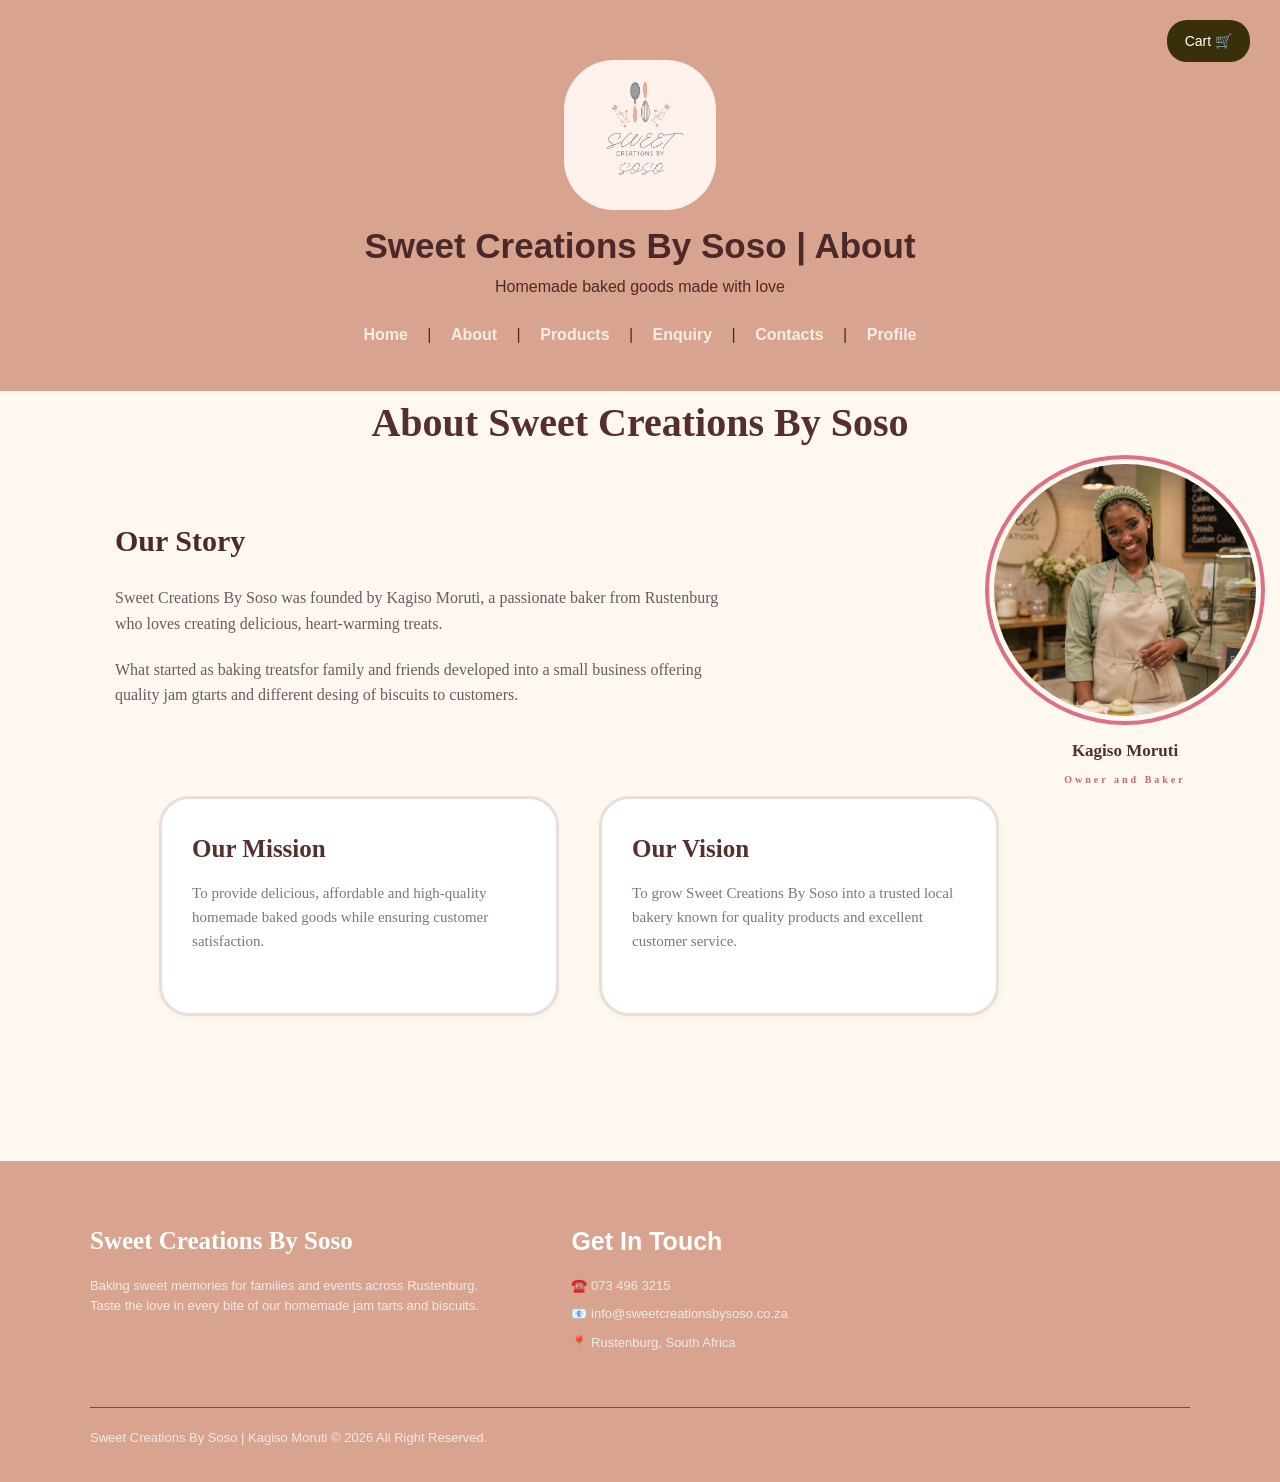
==== commit 9290f975: "updates on the screens, css and changelog" ====
--- a/about.html
+++ b/about.html
@@ -14,7 +14,7 @@
         <header>
             <div class="logo">
                 <img src="_images/_logo.jpg" height="150" weight="100" alt="Sweet Creations By Soso Logo"> </div>
-                <h1> Sweet Creations By Soso</h1>
+                <h1> Sweet Creations By Soso | About</h1>
                 
                  <p> Homemade baked goods made with love</p>
 
--- a/css/styles.css
+++ b/css/styles.css
@@ -112,6 +112,7 @@
 nav a:hover{
     color: #4b2e2e;
 }
+
 
 .hero{ 
     background-color: linear-gradient(135deg, #f5e0d3, #f9f1ed);
@@ -162,6 +163,7 @@
 button:hover{
     background-color: #c59675;
 }
+
 
 .features{
     display: flex;
@@ -475,40 +477,7 @@
     max-width: 450px;
 }
 
-/* Responsive design for the about page */
-@media screen and (max-width: 768px) {
-    header {
-        flex-direction: column;
-        text-align: center;
-    }
-
-    nav ul {
-        flex-direction: column;
-        align-items: center;
-        gap: 15px;
-    }
-
-    .about {
-        padding: 50px 0;
-    }
-
-    .about h2 {
-        font-size: 36px;
-    }
-
-    .about img {
-        width: 220px;
-        height: 220px;
-    }
-
-    .about h3 {
-        font-size: 25px;
-    }
-
-    .about p {
-        font-size: 15px;
-    }
-}
+
 
 /* enquiry page */
 
@@ -636,20 +605,15 @@
     margin: 80px auto;
     padding: 0 30px;
     display: grid;
-    grid-template-columns: 1fr 1fr;
+    grid-template-columns: 1.1fr 0.9fr;
     gap: 70px;
     align-items: start;
 }
 
-
-.contact-section {
-    max-width: 1180px;
-    margin: 80px auto;
-    padding: 0 30px;
-    display: grid;
-    grid-template-columns: 1fr 1fr;
-    gap: 70px;
-    align-items: start;
+.contact-forms {
+    display: flex;
+    flex-direction: column;
+    gap: 30px;
 }
 
 .small-title {
@@ -663,7 +627,6 @@
     font-size: 40px;
     margin: 15px 0;
     color: #4e2929;
-
 }
 
 .intro {
@@ -694,32 +657,24 @@
     color: #4e2929;
 }
 
-.contact-container {
-    display: flex;
-    flex-direction: column;
-    align-items: flex-start;
-    gap: 30px;
-    margin: 40px auto;
-}
-
+.contact-row {
+    width: 100%;
+}
 
 .map {
-    flex: 1;
+    width: 100%;
     height: 330px;
     border-radius: 30px;
     overflow: hidden;
     border: 1px solid #eadbd7;
-
-}
-
-
+}
 
 .message-box {
     background-color: white;
     border: 1px solid #eadbd7;
     border-radius: 20px;
     padding: 30px;
-    box-shadow: 0 30px 10px rgba(0,0,0,0.03)
+    box-shadow: 0 30px 10px rgba(0,0,0,0.03);
 }
 
 .message-box h3 {
@@ -760,6 +715,12 @@
     background: #fffaf7;
     padding: 70px 7%;
     min-height: 700px;
+    
+}
+
+.profile-container {
+    display: flex;
+    gap: 50px;
 }
 
 .profile-title {
@@ -785,23 +746,31 @@
     color: #777;
 }
 
-.profile-container {
-    max-width: 1100px;
-    margin: auto;
+.profile-layout {
     display: grid;
-    grid-template-columns: 320px 1fr 1fr;
+    grid-template-columns: 350px 1fr;
+    gap: 450px;
+    margin: 40px auto;
+    align-items: start;
+}
+
+.profile-column {
+    display: flex;
+    flex-direction: column;
     gap: 25px;
-    align-content: center;
 }
 
 .profile-card {
     background: white;
     border: 1px solid #eadede;
-    border-radius: 20px;
+    border-radius: 40px;
     padding: 35px;
-
     text-align: center;
     box-shadow: 0 5px 20px rgba(80, 40, 0.05);
+    width: 350px;
+    gap: 200px;
+    flex-shrink: 0;
+    margin-left: 50%;
 }
 
 .profile-picture {
@@ -832,27 +801,27 @@
     margin-bottom: 25px;
 }
 
-.profile-layout {
-    display: grid;
-    grid-template-columns: 350px 1fr 1fr;
-    gap: 50px;
-    max-width: 1000px;
-    margin: 40px auto;
-    align-items: start;
-}
-
 .information-card {
-    grid-column: 2;
-    width: 1100px;
-    margin-top: 0;
-    align-items: flex-start;
-    gap: 60px;
+    
+    align-items: center;
+    background: white;
+    border: 1px solid #eadede;
+    border-radius: 40px;
+    padding: 35px;
+    text-align: center;
+    box-shadow: 0 5px 20px rgba(80, 40, 0.05);
+    width: 360px;
+    flex-shrink: 0;
 }
 
 .info-row {
-   grid-column: 2;
    padding: 20px;
-   margin: 40px auto;
+   margin: 0;
+}
+
+.info-row h3 {
+    font-size: 20px;
+    gap: 10px;
 }
 
 .info-row label {
@@ -869,9 +838,22 @@
 }
 
 .account-card {
-    grid-column: 1 / 3;
-    text-align: center;
-    margin-top: 20px;
+    width: 1100px;
+    min-height: 220px;
+    text-align: center;
+    display: flex;
+    margin-left: 30%;
+    flex-direction: column;
+    justify-content: center;
+    gap: 10px;
+    padding: 35px 30px;
+
+}
+
+.account-card .submit-btn {
+    width: 100%;
+    max-width: 260px;
+    margin: 0 auto;
 }
 
 .setting-button {
@@ -1248,3 +1230,132 @@
     font-size: 12px;
     color: #d9bebe;
 }
+
+/* Responsive design */
+@media screen and (max-width: 768px) {
+
+    .about-container {
+        display: flex;
+        flex-direction: column;
+        gap: 30px;
+    }
+
+    .owner-image {
+        width: 100%;
+        order: 2;
+        border: 1px solid #dc7084;
+        border-radius: 60%
+
+    }
+
+    .owner-image img {
+        width: 100%;
+        border-radius: 60%;
+    }
+
+    .owner span{
+        font-size: 15px;
+    }
+
+    .hero h2 {
+        font-size: 25px;
+    }
+
+    .hero-story p {
+        font-size: 17px;
+
+    }
+
+    .hero img{
+        width: 250px;
+    }
+
+    .cards {
+        width: 100%;
+        box-sizing: border-box;
+        border: 1px solid #e8dfda;
+        border-radius: 30px;
+        padding: 10px;
+        gap: 10px;
+        min-height: 50px;
+        box-shadow: 0 2px 7px rgba(80, 40, 30);
+    }
+
+    .about-cards {
+        width: 100%;
+        flex-direction: column;
+        padding-bottom: 40px;
+        
+    }
+
+    .cards p {
+        font-size: 17px;
+    }
+    header {
+        flex-direction: column;
+        text-align: center;
+    }
+
+    nav ul {
+        flex-direction: column;
+        align-items: center;
+        gap: 15px;
+    }
+
+    .about {
+        padding: 50px 0;
+    }
+
+    .about h2 {
+        font-size: 36px;
+    }
+
+    .about img {
+        width: 220px;
+        height: 220px;
+    }
+
+    .about h3 {
+        font-size: 25px;
+    }
+
+    .about p {
+        font-size: 15px;
+    }
+
+    .features-container{
+        display: flex;
+        flex-direction: column;
+        align-items: center;
+        gap: 30px;
+
+    }
+
+    .profile-card {
+        border-radius: 50px;
+    }
+
+    .enquiry-info .small-title {
+        font-size: 20px;
+    }
+
+    .enquiry-info p {
+        font-size: 30px;
+    }
+
+    .form-group label {
+        font-size: 50px;
+    }
+
+    .intro {
+        font-size: 30px;
+    }
+
+    .contact-item span{
+        font-size: 30px;
+    }
+
+    .contact-item strong {
+        font-size: 30px;
+    }
+}
